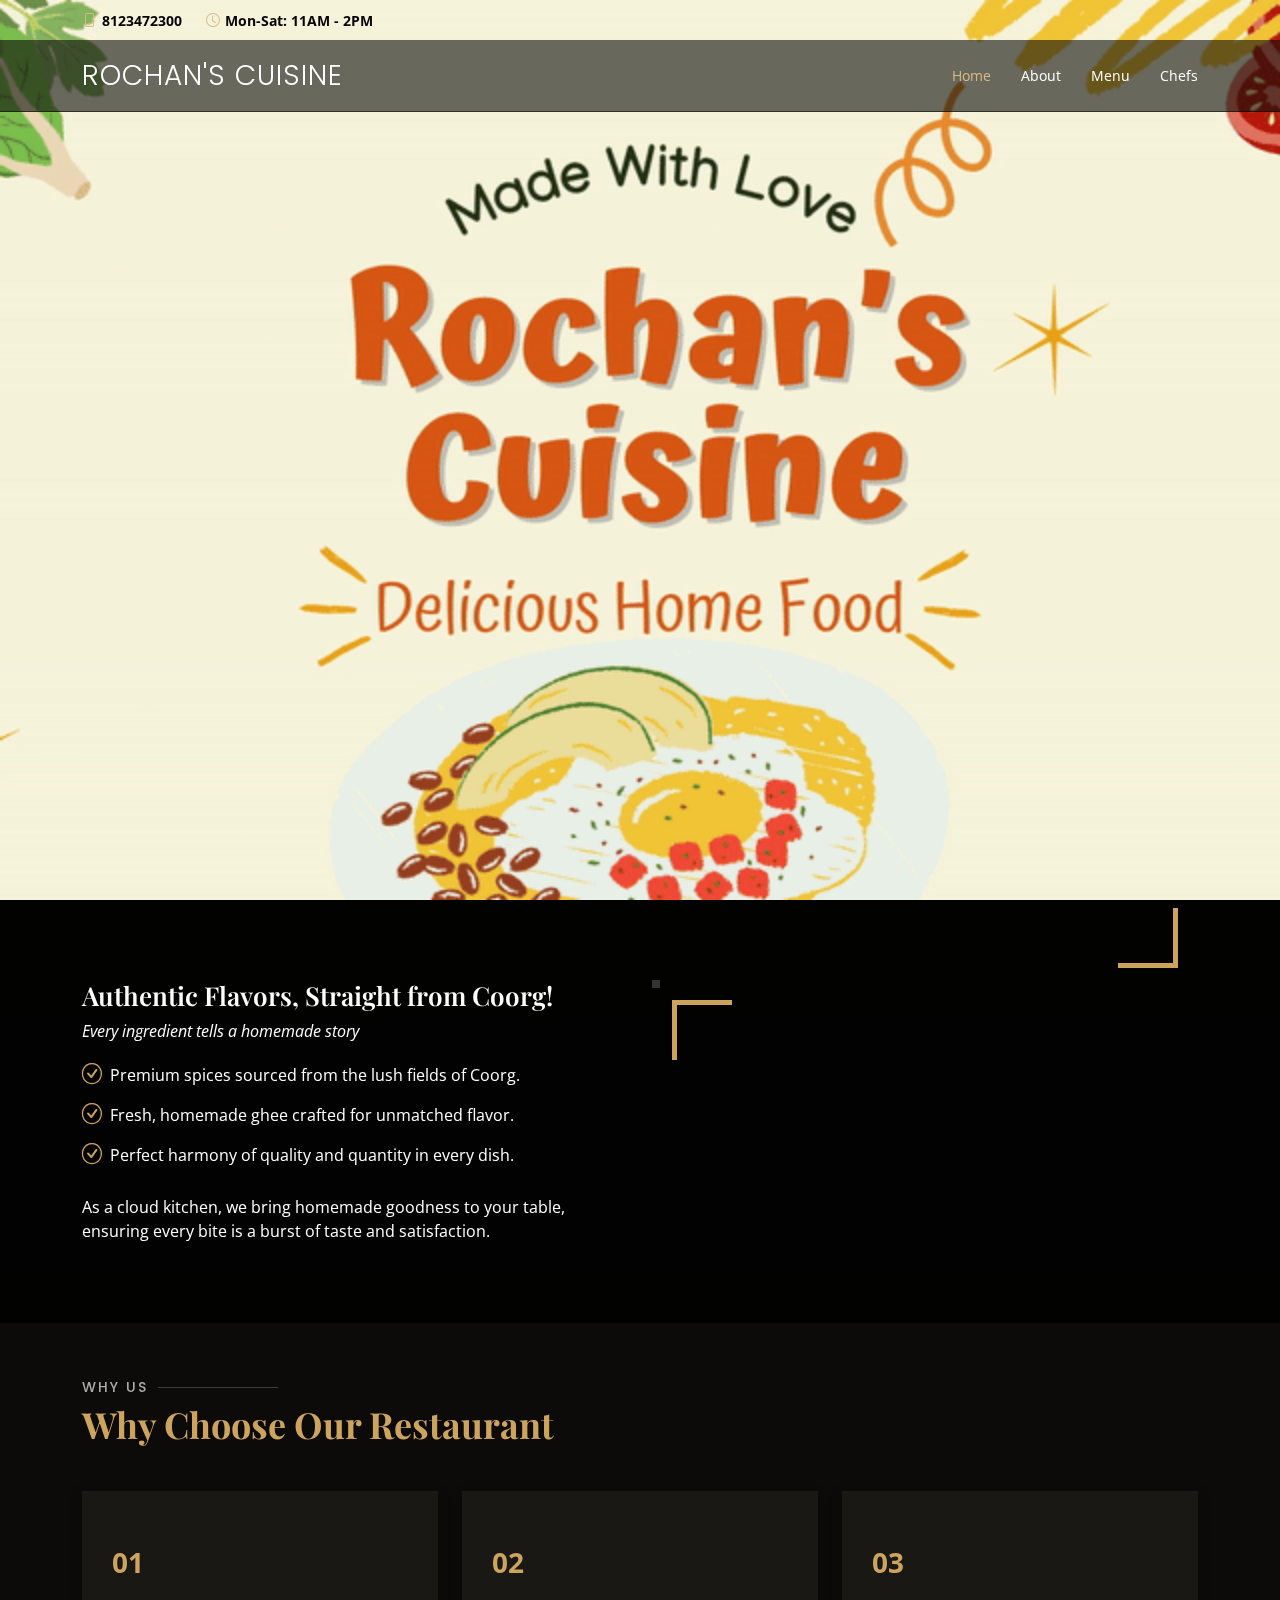
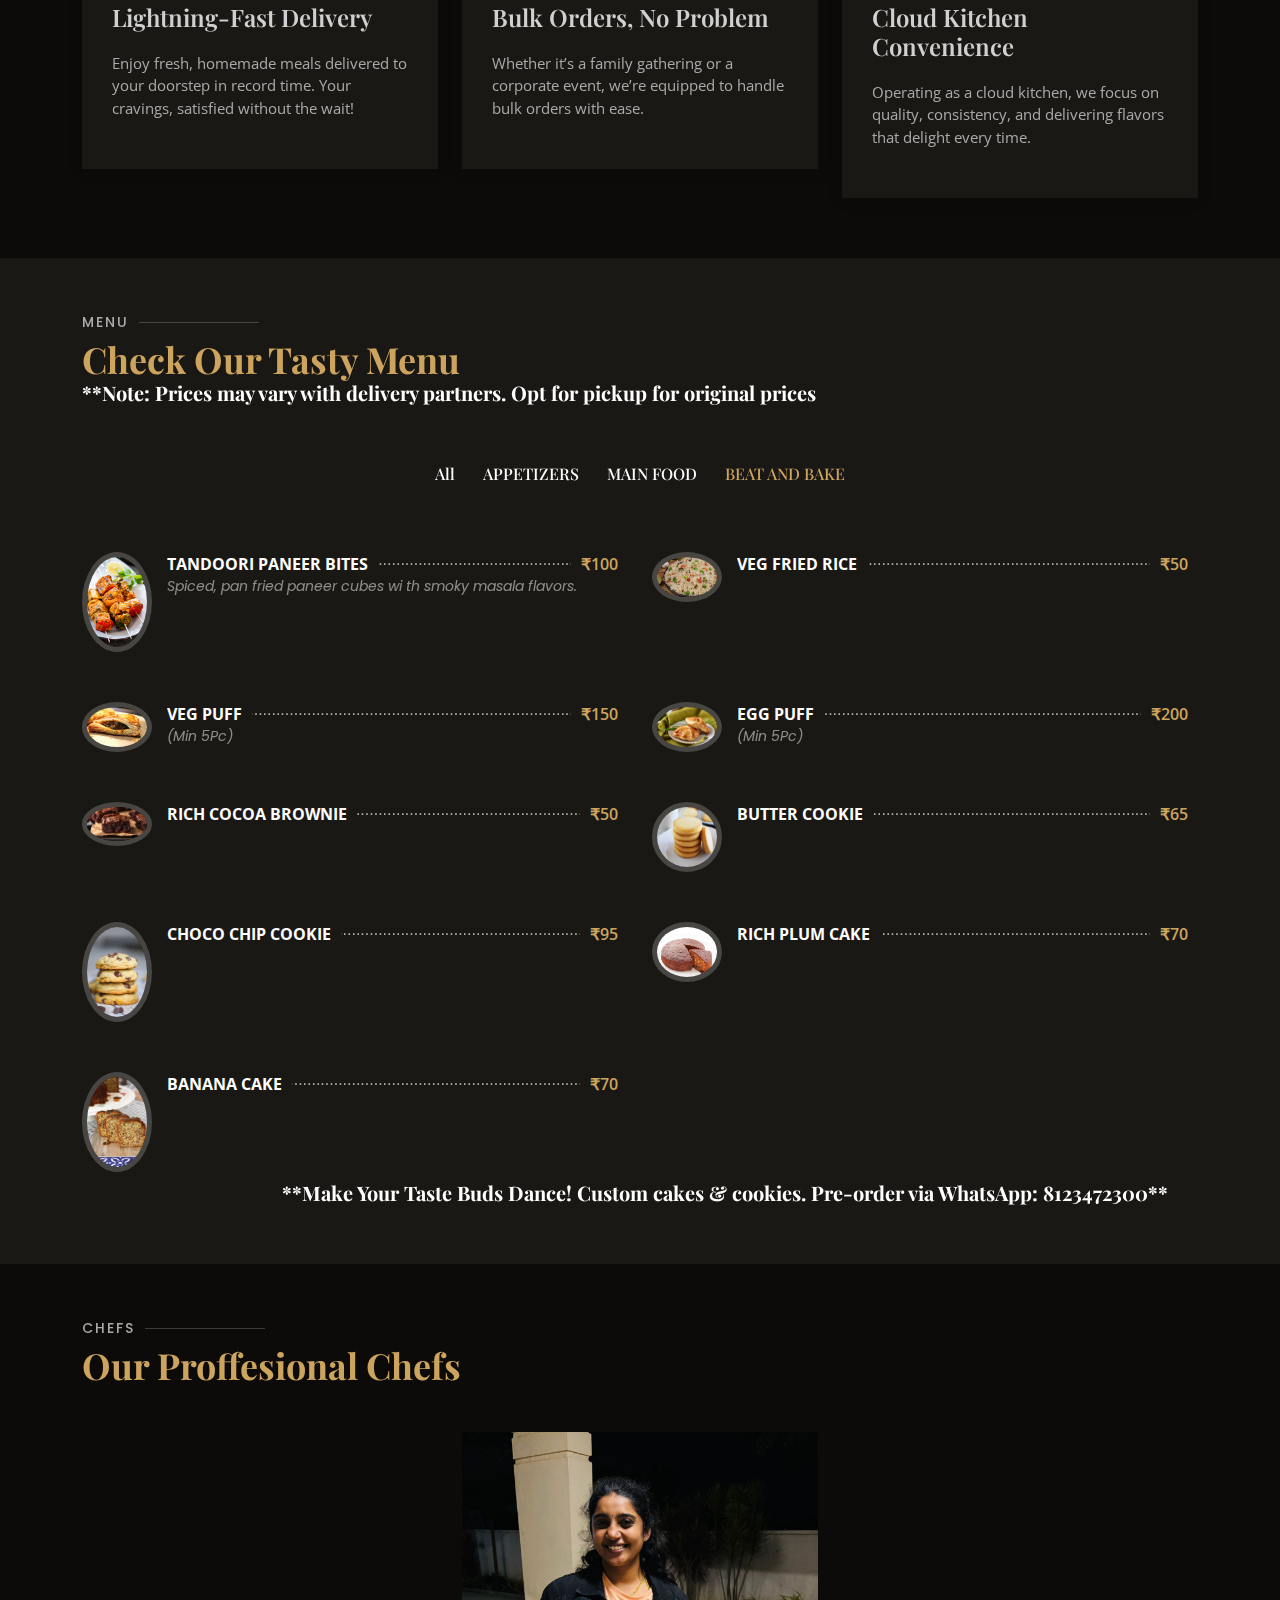
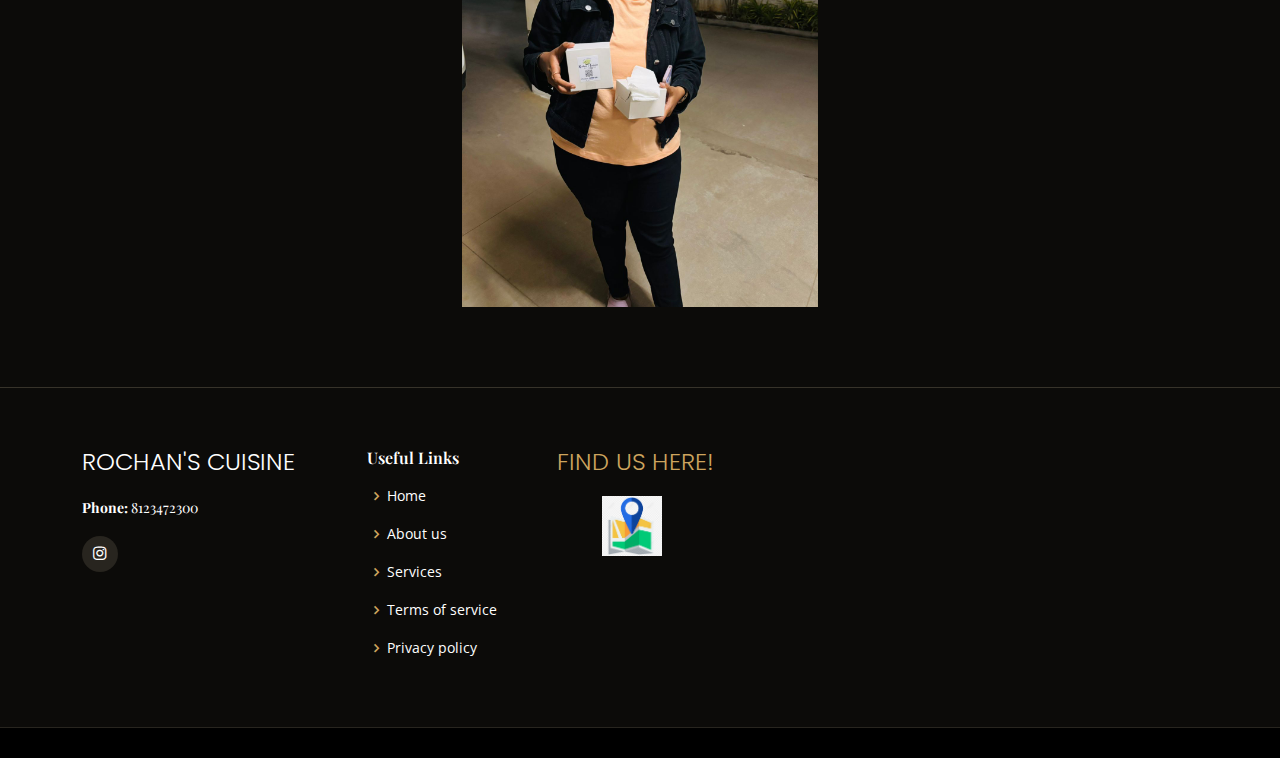
==== index.html @ d7273b2a "First Commit" ====
<html lang="en"><plasmo-csui></plasmo-csui>

<head></head>

<body data-new-gr-c-s-check-loaded="14.1215.0" data-gr-ext-installed="" data-aos-easing="ease-in-out"
  data-aos-duration="1000" data-aos-delay="0" cz-shortcut-listen="true"><plasmo-csui></plasmo-csui>



  <plasmo-csui></plasmo-csui>



  <plasmo-csui></plasmo-csui>



  <plasmo-csui></plasmo-csui>



  <plasmo-csui></plasmo-csui>


  <meta charset="utf-8">
  <meta content="width=device-width, initial-scale=1.0" name="viewport">

  <title>Rochan's Cuisine</title>
  <meta content="" name="description">
  <meta content="" name="keywords">

  <!-- Favicons -->
  <link href="assets/img/Kitchen Restaurant Logo.jpg" rel="icon">
  <link href="assets/img/Kitchen Restaurant Logo.jpg" rel="apple-touch-icon">

  <!-- Google Fonts -->
  <link
    href="https://fonts.googleapis.com/css?family=Open+Sans:300,300i,400,400i,600,600i,700,700i|Playfair+Display:ital,wght@0,400;0,500;0,600;0,700;1,400;1,500;1,600;1,700|Poppins:300,300i,400,400i,500,500i,600,600i,700,700i"
    rel="stylesheet">

  <!-- Vendor CSS Files -->
  <link href="assets/vendor/animate.css/animate.min.css" rel="stylesheet">
  <link href="assets/vendor/aos/aos.css" rel="stylesheet">
  <link href="assets/vendor/bootstrap/css/bootstrap.min.css" rel="stylesheet">
  <link href="assets/vendor/bootstrap-icons/bootstrap-icons.css" rel="stylesheet">
  <link href="assets/vendor/boxicons/css/boxicons.min.css" rel="stylesheet">
  <link href="assets/vendor/glightbox/css/glightbox.min.css" rel="stylesheet">
  <link href="assets/vendor/swiper/swiper-bundle.min.css" rel="stylesheet">

  <!-- Template Main CSS File -->
  <link href="assets/css/style.css" rel="stylesheet">

  <!-- =======================================================
          * Template Name: Restaurantly - v3.1.0
          * Template URL: https://bootstrapmade.com/restaurantly-restaurant-template/
          * Author: BootstrapMade.com
          * License: https://bootstrapmade.com/license/
          ======================================================== -->




  <!-- ======= Top Bar ======= -->
  <div id="topbar" class="d-flex align-items-center fixed-top topbar-scrolled">
    <div class="container d-flex justify-content-center justify-content-md-between">

      <div class="contact-info d-flex align-items-center">
        <i style="font-weight: bolder;" class="bi bi-phone d-flex align-items-center"><span>8123472300</span></i>
        <i style="font-weight: bolder;" class="bi bi-clock d-flex align-items-center ms-4"><span> Mon-Sat: 11AM -
            2PM</span></i>
      </div>


    </div>
  </div>

  <!-- ======= Header ======= -->
  <header id="header" class="fixed-top d-flex align-items-cente header-scrolled">
    <div class="container-fluid container-xl d-flex align-items-center justify-content-lg-between">

      <h1 class="logo me-auto me-lg-0"><a href="index.html">ROCHAN'S CUISINE</a></h1>
      <!-- Uncomment below if you prefer to use an image logo -->
      <!-- <a href="index.html" class="logo me-auto me-lg-0"><img src="assets/img/logo.png" alt="" class="img-fluid"></a>-->

      <nav id="navbar" class="navbar order-last order-lg-0">
        <ul>
          <li><a class="nav-link scrollto" href="#hero">Home</a></li>
          <li><a class="nav-link scrollto" href="#about">About</a></li>
          <li><a class="nav-link scrollto" href="#menu">Menu</a></li>


          <li><a class="nav-link scrollto active" href="#chefs">Chefs</a></li>


        </ul>
        <i class="bi bi-list mobile-nav-toggle"></i>
      </nav><!-- .navbar -->


    </div>
  </header><!-- End Header -->

  <!-- ======= Hero Section ======= -->
  <section id="hero" class="d-flex align-items-center">
    <div class="container position-relative text-center text-lg-start aos-init aos-animate" data-aos="zoom-in"
      data-aos-delay="100">
      <div class="row">
        <div class="col-lg-8">



        </div>


      </div>
    </div>
  </section><!-- End Hero -->

  <main id="main">

    <!-- ======= About Section ======= -->
    <section id="about" class="about">
      <div class="container aos-init aos-animate" data-aos="fade-up">

        <div class="row">
          <div class="col-lg-6 order-1 order-lg-2 aos-init aos-animate" data-aos="zoom-in" data-aos-delay="100">
            <div class="about-img">
              <img src="assets/img/ggg23-ezgif.com-video-to-gif-converter.gif" alt="">
            </div>
          </div>
          <div class="col-lg-6 pt-4 pt-lg-0 order-2 order-lg-1 content">
            <h3>Authentic Flavors, Straight from Coorg!</h3>
            <p class="fst-italic">
              Every ingredient tells a homemade story
            </p>
            <ul>
              <li><i class="bi bi-check-circle"></i> Premium spices sourced from the lush fields of Coorg.</li>
              <li><i class="bi bi-check-circle"></i> Fresh, homemade ghee crafted for unmatched flavor.</li>
              <li><i class="bi bi-check-circle"></i> Perfect harmony of quality and quantity in every dish.</li>
            </ul>
            <p>
              As a cloud kitchen, we bring homemade goodness to your table, ensuring every bite is a burst of taste and
              satisfaction.
            </p>
          </div>
        </div>

      </div>
    </section><!-- End About Section -->

    <!-- ======= Why Us Section ======= -->
    <section id="why-us" class="why-us">
      <div class="container aos-init aos-animate" data-aos="fade-up">

        <div class="section-title">
          <h2>Why Us</h2>
          <p>Why Choose Our Restaurant</p>
        </div>

        <div class="row">

          <div class="col-lg-4">
            <div class="box aos-init aos-animate" data-aos="zoom-in" data-aos-delay="100">
              <span>01</span>
              <h4>Lightning-Fast Delivery</h4>
              <p>Enjoy fresh, homemade meals delivered to your doorstep in record time. Your cravings, satisfied without
                the wait!</p>
            </div>
          </div>

          <div class="col-lg-4 mt-4 mt-lg-0">
            <div class="box aos-init aos-animate" data-aos="zoom-in" data-aos-delay="200">
              <span>02</span>
              <h4>Bulk Orders, No Problem</h4>
              <p>Whether it’s a family gathering or a corporate event, we’re equipped to handle bulk orders with ease.
              </p>
            </div>
          </div>

          <div class="col-lg-4 mt-4 mt-lg-0">
            <div class="box aos-init aos-animate" data-aos="zoom-in" data-aos-delay="300">
              <span>03</span>
              <h4> Cloud Kitchen Convenience</h4>
              <p>Operating as a cloud kitchen, we focus on quality, consistency, and delivering flavors that delight
                every time.</p>
            </div>
          </div>

        </div>

      </div>
    </section><!-- End Why Us Section -->

    <!-- ======= Menu Section ======= -->
    <section id="menu" class="menu section-bg">
      <div class="container aos-init aos-animate" data-aos="fade-up">

        <div class="section-title">
          <h2>Menu</h2>
          <p>Check Our Tasty Menu</p>

        </div>
        <h2 style="font-size: 20px; position: relative; bottom: 45px;font-weight: bolder;">**Note: Prices may vary with
          delivery partners.
          Opt for pickup for
          original prices
        </h2>

        <div class="row aos-init aos-animate" data-aos="fade-up" data-aos-delay="100">
          <div class="col-lg-12 d-flex justify-content-center">
            <ul id="menu-flters">
              <li data-filter="*" class="">All</li>
              <li data-filter=".filter-starters" class="">APPETIZERS</li>
              <li data-filter=".filter-salads" class="">MAIN FOOD</li>
              <li data-filter=".filter-specialty" class="filter-active">BEAT AND BAKE</li>
            </ul>
          </div>
        </div>

        <div class="row menu-container aos-init aos-animate" data-aos="fade-up" data-aos-delay="200"
          style="position: relative; height: 669.953px;">

          <div class="col-lg-6 menu-item filter-starters"
            style="position: absolute; left: 0px; top: 0px; display: none;">
            <img src="assets/img/kabab.jpg" class="menu-img" alt="">
            <div class="menu-content">
              <a href="#">MASALA CHICKEN KABAB</a><span>₹120</span>
            </div>
            <div class="menu-ingredients">
              Marinated Chicken wi th Masala Spices
              (6-7 pieces)

            </div>
          </div>

          <div class="col-lg-6 menu-item filter-specialty" style="position: absolute; left: 0px; top: 0px;">
            <img src="assets/img/panneertika.jpg" class="menu-img" alt="">
            <div class="menu-content">
              <a href="#">TANDOORI PANEER BITES
              </a><span>₹100</span>
            </div>
            <div class="menu-ingredients">
              Spiced, pan fried paneer cubes wi th smoky
              masala flavors.
            </div>
          </div>

          <div class="col-lg-6 menu-item filter-starters"
            style="position: absolute; left: 660px; top: 0px; display: none;">
            <img src="assets/img/biriyanichkn.jpg" class="menu-img" alt="">
            <div class="menu-content">
              <a href="#">CHICKEN BIRYANI</a><span>₹150</span>
            </div>
            <div class="menu-ingredients">
              Nati style

            </div>
          </div>

          <div class="col-lg-6 menu-item filter-salads"
            style="position: absolute; left: 660px; top: 0px; display: none;">
            <img src="assets/img/ghee-rice.jpg" class="menu-img" alt="">
            <div class="menu-content">
              <a href="#">GHEE RICE
              </a><span>₹70</span>
            </div>
            <div class="menu-ingredients">
              Made with homemade pure cow ghee

            </div>
          </div>

          <div class="col-lg-6 menu-item filter-specialty" style="position: absolute; left: 660px; top: 0px;">
            <img src="assets/img/veg-fried-rice-recipe.jpg" class="menu-img" alt="">
            <div class="menu-content">
              <a href="#">VEG FRIED RICE</a><span>₹50</span>
            </div>
            <div class="menu-ingredients">

            </div>
          </div>

          <div class="col-lg-6 menu-item filter-starters"
            style="position: absolute; left: 1320px; top: 0px; display: none;">
            <img src="assets/img/eggrice.jpg" class="menu-img" alt="">
            <div class="menu-content">
              <a href="#">EGG FRIED RICE
              </a><span>₹70</span>
            </div>
            <div class="menu-ingredients">

            </div>
          </div>

          <div class="col-lg-6 menu-item filter-salads"
            style="position: absolute; left: 1320px; top: 0px; display: none;">
            <img src="assets/img/pongal.jpg" class="menu-img" alt="">
            <div class="menu-content">
              <a href="#">PONGAL</a><span>₹70</span>
            </div>
            <div class="menu-ingredients">

            </div>
          </div>

          <div class="col-lg-6 menu-item filter-salads"
            style="position: absolute; left: 1320px; top: 0px; display: none;">
            <img src="assets/img/white-sauce-pasta-resize-10.jpg" class="menu-img" alt="">
            <div class="menu-content">
              <a href="#">CREAMY WHITE SAUCE PASTA </a><span>₹120</span>
            </div>
            <div class="menu-ingredients">
              Olive-based creamy, cheesy pasta
            </div>
          </div>

          <div class="col-lg-6 menu-item filter-specialty" style="position: absolute; left: 0px; top: 150px;">
            <img src="assets/img/Veg-Puff-Recipe.jpg" class="menu-img" alt="">
            <div class="menu-content">
              <a href="#">VEG PUFF</a><span>₹150</span>
            </div>
            <div class="menu-ingredients">
              (Min 5Pc)

            </div>
          </div>
          <div class="col-lg-6 menu-item filter-specialty" style="position: absolute; left: 660px; top: 150px;">
            <img src="assets/img/egg-puff3.jpg" class="menu-img" alt="">
            <div class="menu-content">
              <a href="#">EGG PUFF</a><span>₹200</span>
            </div>
            <div class="menu-ingredients">
              (Min 5Pc)

            </div>
          </div>
          <div class="col-lg-6 menu-item filter-specialty" style="position: absolute; left: 0px; top: 250px;">
            <img src="assets/img/brownie.jpg" class="menu-img" alt="">
            <div class="menu-content">
              <a href="#">RICH COCOA BROWNIE</a><span>₹50</span>
            </div>
            <div class="menu-ingredients">


            </div>
          </div>
          <div class="col-lg-6 menu-item filter-specialty" style="position: absolute; left: 660px; top: 250px;">
            <img src="assets/img/Butter-Cookies-1-600x600-1.jpg" class="menu-img" alt="">
            <div class="menu-content">
              <a href="#">BUTTER COOKIE</a><span>₹65
              </span>
            </div>
            <div class="menu-ingredients">


            </div>
          </div>
          <div class="col-lg-6 menu-item filter-specialty" style="position: absolute; left: 0px; top: 370px;">
            <img src="assets/img/chcocop.jpg" class="menu-img" alt="">
            <div class="menu-content">
              <a href="#">CHOCO CHIP COOKIE</a><span>₹95
              </span>
            </div>
            <div class="menu-ingredients">


            </div>
          </div>
          <div class="col-lg-6 menu-item filter-specialty" style="position: absolute; left: 660px; top: 370px;">
            <img src="assets/img/plum cake.jpg" class="menu-img" alt="">
            <div class="menu-content">
              <a href="#">RICH PLUM CAKE</a><span>₹70
              </span>
            </div>
            <div class="menu-ingredients">


            </div>
          </div>
          <div class="col-lg-6 menu-item filter-specialty" style="position: absolute; left: 0px; top: 520px;">
            <img src="assets/img/bananacake.jpg" class="menu-img" alt="">
            <div class="menu-content">
              <a href="#">BANANA CAKE</a><span>₹70
              </span>
            </div>
            <div class="menu-ingredients">


            </div>
          </div>

        </div>
        <h2 style="font-size: 20px; position: relative; top: 9px;font-weight: bolder;left: 200px;">**Make Your Taste
          Buds
          Dance!
          Custom cakes & cookies. Pre-order via WhatsApp: 8123472300**
        </h2>
      </div>
    </section><!-- End Menu Section -->

    <!-- ======= Specials Section ======= -->
    <!-- End Specials Section -->

    <!-- ======= Events Section ======= -->
    <!-- End Events Section -->

    <!-- ======= Book A Table Section ======= -->
    <!-- End Book A Table Section -->

    <!-- ======= Testimonials Section ======= -->
    <!-- End Testimonials Section -->

    <!-- ======= Gallery Section ======= -->
    <!-- End Gallery Section -->

    <!-- ======= Chefs Section ======= -->
    <section id="chefs" class="chefs">
      <div class="container aos-init aos-animate" data-aos="fade-up">

        <div class="section-title">
          <h2>Chefs</h2>
          <p>Our Proffesional Chefs</p>
        </div>

        <div class="row">

          <div class="col-lg-4 col-md-6">
            <div class="member aos-init aos-animate" data-aos="zoom-in" data-aos-delay="100">


            </div>
          </div>

          <div class="col-lg-4 col-md-6">
            <div class="member aos-init aos-animate" data-aos="zoom-in" data-aos-delay="200">
              <img src="assets/img/WhatsApp Image 2024-12-26 at 3.51.14 PM.jpeg" class="img-fluid" alt="">
              <div class="member-info">
                <div class="member-info-content">
                  <h4>Rochan Kaveri</h4>

                </div>
                <div class="social">


                  <a href="https://www.instagram.com/rochans_cuisine?igsh=ZnM2MHNlZm1jM3dk"><i
                      class="bi bi-instagram"></i></a>

                </div>
              </div>
            </div>
          </div>

          <div class="col-lg-4 col-md-6">
            <div class="member aos-init aos-animate" data-aos="zoom-in" data-aos-delay="300">


            </div>
          </div>

        </div>

      </div>
    </section><!-- End Chefs Section -->

    <!-- ======= Contact Section ======= -->
    <!-- End Contact Section -->

  </main><!-- End #main -->

  <!-- ======= Footer ======= -->
  <footer id="footer">
    <div class="footer-top">
      <div class="container">
        <div class="row">

          <div class="col-lg-3 col-md-6">
            <div class="footer-info">
              <h3>Rochan's Cuisine</h3>
              <p>

                <strong>Phone:</strong> 8123472300<br>

              </p>
              <div class="social-links mt-3">


                <a href="https://www.instagram.com/rochans_cuisine?igsh=ZnM2MHNlZm1jM3dk" class="instagram"><i
                    class="bx bxl-instagram"></i></a>


              </div>
            </div>
          </div>

          <div class="col-lg-2 col-md-6 footer-links">
            <h4>Useful Links</h4>
            <ul>
              <li><i class="bx bx-chevron-right"></i> <a href="#">Home</a></li>
              <li><i class="bx bx-chevron-right"></i> <a href="#">About us</a></li>
              <li><i class="bx bx-chevron-right"></i> <a href="#">Services</a></li>
              <li><i class="bx bx-chevron-right"></i> <a href="#">Terms of service</a></li>
              <li><i class="bx bx-chevron-right"></i> <a href="#">Privacy policy</a></li>
            </ul>
          </div>
          <div class="col-lg-3 col-md-6">
            <div class="footer-info">
              <h3><a href="">Find Us Here!</a></h3>
              <a href="https://maps.app.goo.gl/XAqY3ipnEvHBUGch6"><img
                  style="height: 60px;width: 60px;position: relative;left:45px;" src="assets/img/location.png"
                  alt=""></a>
              <div class="social-links mt-3">





              </div>
            </div>
          </div>





        </div>
      </div>
    </div>

    <div class="container">


    </div>
  </footer><!-- End Footer -->


  <a href="#" class="back-to-top d-flex align-items-center justify-content-center active"><i
      class="bi bi-arrow-up-short"></i></a>

  <!-- Vendor JS Files -->
  <script src="assets/vendor/aos/aos.js"></script>
  <script src="assets/vendor/bootstrap/js/bootstrap.bundle.min.js"></script>
  <script src="assets/vendor/glightbox/js/glightbox.min.js"></script>
  <script src="assets/vendor/isotope-layout/isotope.pkgd.min.js"></script>
  <script src="assets/vendor/php-email-form/validate.js"></script>
  <script src="assets/vendor/swiper/swiper-bundle.min.js"></script>

  <!-- Template Main JS File -->
  <script src="assets/js/main.js"></script>

  <!-- Code injected by live-server -->
  <script>
    // <![CDATA[  <-- For SVG support
    if ('WebSocket' in window) {
      (function () {
        function refreshCSS() {
          var sheets = [].slice.call(document.getElementsByTagName("link"));
          var head = document.getElementsByTagName("head")[0];
          for (var i = 0; i < sheets.length; ++i) {
            var elem = sheets[i];
            var parent = elem.parentElement || head;
            parent.removeChild(elem);
            var rel = elem.rel;
            if (elem.href && typeof rel != "string" || rel.length == 0 || rel.toLowerCase() == "stylesheet") {
              var url = elem.href.replace(/(&|\?)_cacheOverride=\d+/, '');
              elem.href = url + (url.indexOf('?') >= 0 ? '&' : '?') + '_cacheOverride=' + (new Date().valueOf());
            }
            parent.appendChild(elem);
          }
        }
        var protocol = window.location.protocol === 'http:' ? 'ws://' : 'wss://';
        var address = protocol + window.location.host + window.location.pathname + '/ws';
        var socket = new WebSocket(address);
        socket.onmessage = function (msg) {
          if (msg.data == 'reload') window.location.reload();
          else if (msg.data == 'refreshcss') refreshCSS();
        };
        if (sessionStorage && !sessionStorage.getItem('IsThisFirstTime_Log_From_LiveServer')) {
          console.log('Live reload enabled.');
          sessionStorage.setItem('IsThisFirstTime_Log_From_LiveServer', true);
        }
      })();
    }
    else {
      console.error('Upgrade your browser. This Browser is NOT supported WebSocket for Live-Reloading.');
    }
    // ]]>
  </script>


  <div id="veepn-breach-alert"></div>
  <style>
    @font-face {
      font-family: FigtreeVF;
      src: url(chrome-extension://majdfhpaihoncoakbjgbdhglocklcgno/fonts/FigtreeVF.woff2) format("woff2 supports variations"), url(chrome-extension://majdfhpaihoncoakbjgbdhglocklcgno/fonts/FigtreeVF.woff2) format("woff2-variations");
      font-weight: 100 1000;
      font-display: swap
    }
  </style>
  <!-- Code injected by live-server -->
  <script>
    // <![CDATA[  <-- For SVG support
    if ('WebSocket' in window) {
      (function () {
        function refreshCSS() {
          var sheets = [].slice.call(document.getElementsByTagName("link"));
          var head = document.getElementsByTagName("head")[0];
          for (var i = 0; i < sheets.length; ++i) {
            var elem = sheets[i];
            var parent = elem.parentElement || head;
            parent.removeChild(elem);
            var rel = elem.rel;
            if (elem.href && typeof rel != "string" || rel.length == 0 || rel.toLowerCase() == "stylesheet") {
              var url = elem.href.replace(/(&|\?)_cacheOverride=\d+/, '');
              elem.href = url + (url.indexOf('?') >= 0 ? '&' : '?') + '_cacheOverride=' + (new Date().valueOf());
            }
            parent.appendChild(elem);
          }
        }
        var protocol = window.location.protocol === 'http:' ? 'ws://' : 'wss://';
        var address = protocol + window.location.host + window.location.pathname + '/ws';
        var socket = new WebSocket(address);
        socket.onmessage = function (msg) {
          if (msg.data == 'reload') window.location.reload();
          else if (msg.data == 'refreshcss') refreshCSS();
        };
        if (sessionStorage && !sessionStorage.getItem('IsThisFirstTime_Log_From_LiveServer')) {
          console.log('Live reload enabled.');
          sessionStorage.setItem('IsThisFirstTime_Log_From_LiveServer', true);
        }
      })();
    }
    else {
      console.error('Upgrade your browser. This Browser is NOT supported WebSocket for Live-Reloading.');
    }
    // ]]>
  </script>
  <grammarly-desktop-integration data-grammarly-shadow-root="true"></grammarly-desktop-integration>

  <div id="veepn-breach-alert"></div>
  <style>
    @font-face {
      font-family: FigtreeVF;
      src: url(chrome-extension://majdfhpaihoncoakbjgbdhglocklcgno/fonts/FigtreeVF.woff2) format("woff2 supports variations"), url(chrome-extension://majdfhpaihoncoakbjgbdhglocklcgno/fonts/FigtreeVF.woff2) format("woff2-variations");
      font-weight: 100 1000;
      font-display: swap
    }
  </style>
  <!-- Code injected by live-server -->
  <script>
    // <![CDATA[  <-- For SVG support
    if ('WebSocket' in window) {
      (function () {
        function refreshCSS() {
          var sheets = [].slice.call(document.getElementsByTagName("link"));
          var head = document.getElementsByTagName("head")[0];
          for (var i = 0; i < sheets.length; ++i) {
            var elem = sheets[i];
            var parent = elem.parentElement || head;
            parent.removeChild(elem);
            var rel = elem.rel;
            if (elem.href && typeof rel != "string" || rel.length == 0 || rel.toLowerCase() == "stylesheet") {
              var url = elem.href.replace(/(&|\?)_cacheOverride=\d+/, '');
              elem.href = url + (url.indexOf('?') >= 0 ? '&' : '?') + '_cacheOverride=' + (new Date().valueOf());
            }
            parent.appendChild(elem);
          }
        }
        var protocol = window.location.protocol === 'http:' ? 'ws://' : 'wss://';
        var address = protocol + window.location.host + window.location.pathname + '/ws';
        var socket = new WebSocket(address);
        socket.onmessage = function (msg) {
          if (msg.data == 'reload') window.location.reload();
          else if (msg.data == 'refreshcss') refreshCSS();
        };
        if (sessionStorage && !sessionStorage.getItem('IsThisFirstTime_Log_From_LiveServer')) {
          console.log('Live reload enabled.');
          sessionStorage.setItem('IsThisFirstTime_Log_From_LiveServer', true);
        }
      })();
    }
    else {
      console.error('Upgrade your browser. This Browser is NOT supported WebSocket for Live-Reloading.');
    }
    // ]]>
  </script>


  <div id="veepn-breach-alert"></div>
  <style>
    @font-face {
      font-family: FigtreeVF;
      src: url(chrome-extension://majdfhpaihoncoakbjgbdhglocklcgno/fonts/FigtreeVF.woff2) format("woff2 supports variations"), url(chrome-extension://majdfhpaihoncoakbjgbdhglocklcgno/fonts/FigtreeVF.woff2) format("woff2-variations");
      font-weight: 100 1000;
      font-display: swap
    }
  </style>
  <!-- Code injected by live-server -->
  <script>
    // <![CDATA[  <-- For SVG support
    if ('WebSocket' in window) {
      (function () {
        function refreshCSS() {
          var sheets = [].slice.call(document.getElementsByTagName("link"));
          var head = document.getElementsByTagName("head")[0];
          for (var i = 0; i < sheets.length; ++i) {
            var elem = sheets[i];
            var parent = elem.parentElement || head;
            parent.removeChild(elem);
            var rel = elem.rel;
            if (elem.href && typeof rel != "string" || rel.length == 0 || rel.toLowerCase() == "stylesheet") {
              var url = elem.href.replace(/(&|\?)_cacheOverride=\d+/, '');
              elem.href = url + (url.indexOf('?') >= 0 ? '&' : '?') + '_cacheOverride=' + (new Date().valueOf());
            }
            parent.appendChild(elem);
          }
        }
        var protocol = window.location.protocol === 'http:' ? 'ws://' : 'wss://';
        var address = protocol + window.location.host + window.location.pathname + '/ws';
        var socket = new WebSocket(address);
        socket.onmessage = function (msg) {
          if (msg.data == 'reload') window.location.reload();
          else if (msg.data == 'refreshcss') refreshCSS();
        };
        if (sessionStorage && !sessionStorage.getItem('IsThisFirstTime_Log_From_LiveServer')) {
          console.log('Live reload enabled.');
          sessionStorage.setItem('IsThisFirstTime_Log_From_LiveServer', true);
        }
      })();
    }
    else {
      console.error('Upgrade your browser. This Browser is NOT supported WebSocket for Live-Reloading.');
    }
    // ]]>
  </script>


  <div id="veepn-breach-alert"></div>
  <style>
    @font-face {
      font-family: FigtreeVF;
      src: url(chrome-extension://majdfhpaihoncoakbjgbdhglocklcgno/fonts/FigtreeVF.woff2) format("woff2 supports variations"), url(chrome-extension://majdfhpaihoncoakbjgbdhglocklcgno/fonts/FigtreeVF.woff2) format("woff2-variations");
      font-weight: 100 1000;
      font-display: swap
    }
  </style>
  <!-- Code injected by live-server -->
  <script>
    // <![CDATA[  <-- For SVG support
    if ('WebSocket' in window) {
      (function () {
        function refreshCSS() {
          var sheets = [].slice.call(document.getElementsByTagName("link"));
          var head = document.getElementsByTagName("head")[0];
          for (var i = 0; i < sheets.length; ++i) {
            var elem = sheets[i];
            var parent = elem.parentElement || head;
            parent.removeChild(elem);
            var rel = elem.rel;
            if (elem.href && typeof rel != "string" || rel.length == 0 || rel.toLowerCase() == "stylesheet") {
              var url = elem.href.replace(/(&|\?)_cacheOverride=\d+/, '');
              elem.href = url + (url.indexOf('?') >= 0 ? '&' : '?') + '_cacheOverride=' + (new Date().valueOf());
            }
            parent.appendChild(elem);
          }
        }
        var protocol = window.location.protocol === 'http:' ? 'ws://' : 'wss://';
        var address = protocol + window.location.host + window.location.pathname + '/ws';
        var socket = new WebSocket(address);
        socket.onmessage = function (msg) {
          if (msg.data == 'reload') window.location.reload();
          else if (msg.data == 'refreshcss') refreshCSS();
        };
        if (sessionStorage && !sessionStorage.getItem('IsThisFirstTime_Log_From_LiveServer')) {
          console.log('Live reload enabled.');
          sessionStorage.setItem('IsThisFirstTime_Log_From_LiveServer', true);
        }
      })();
    }
    else {
      console.error('Upgrade your browser. This Browser is NOT supported WebSocket for Live-Reloading.');
    }
    // ]]>
  </script>


  <div id="veepn-breach-alert"></div>
  <style>
    @font-face {
      font-family: FigtreeVF;
      src: url(chrome-extension://majdfhpaihoncoakbjgbdhglocklcgno/fonts/FigtreeVF.woff2) format("woff2 supports variations"), url(chrome-extension://majdfhpaihoncoakbjgbdhglocklcgno/fonts/FigtreeVF.woff2) format("woff2-variations");
      font-weight: 100 1000;
      font-display: swap
    }
  </style>
  <!-- Code injected by live-server -->
  <script>
    // <![CDATA[  <-- For SVG support
    if ('WebSocket' in window) {
      (function () {
        function refreshCSS() {
          var sheets = [].slice.call(document.getElementsByTagName("link"));
          var head = document.getElementsByTagName("head")[0];
          for (var i = 0; i < sheets.length; ++i) {
            var elem = sheets[i];
            var parent = elem.parentElement || head;
            parent.removeChild(elem);
            var rel = elem.rel;
            if (elem.href && typeof rel != "string" || rel.length == 0 || rel.toLowerCase() == "stylesheet") {
              var url = elem.href.replace(/(&|\?)_cacheOverride=\d+/, '');
              elem.href = url + (url.indexOf('?') >= 0 ? '&' : '?') + '_cacheOverride=' + (new Date().valueOf());
            }
            parent.appendChild(elem);
          }
        }
        var protocol = window.location.protocol === 'http:' ? 'ws://' : 'wss://';
        var address = protocol + window.location.host + window.location.pathname + '/ws';
        var socket = new WebSocket(address);
        socket.onmessage = function (msg) {
          if (msg.data == 'reload') window.location.reload();
          else if (msg.data == 'refreshcss') refreshCSS();
        };
        if (sessionStorage && !sessionStorage.getItem('IsThisFirstTime_Log_From_LiveServer')) {
          console.log('Live reload enabled.');
          sessionStorage.setItem('IsThisFirstTime_Log_From_LiveServer', true);
        }
      })();
    }
    else {
      console.error('Upgrade your browser. This Browser is NOT supported WebSocket for Live-Reloading.');
    }
    // ]]>
  </script>


  <div id="veepn-breach-alert"></div>
  <style>
    @font-face {
      font-family: FigtreeVF;
      src: url(chrome-extension://majdfhpaihoncoakbjgbdhglocklcgno/fonts/FigtreeVF.woff2) format("woff2 supports variations"), url(chrome-extension://majdfhpaihoncoakbjgbdhglocklcgno/fonts/FigtreeVF.woff2) format("woff2-variations");
      font-weight: 100 1000;
      font-display: swap
    }
  </style>
</body>

</html>
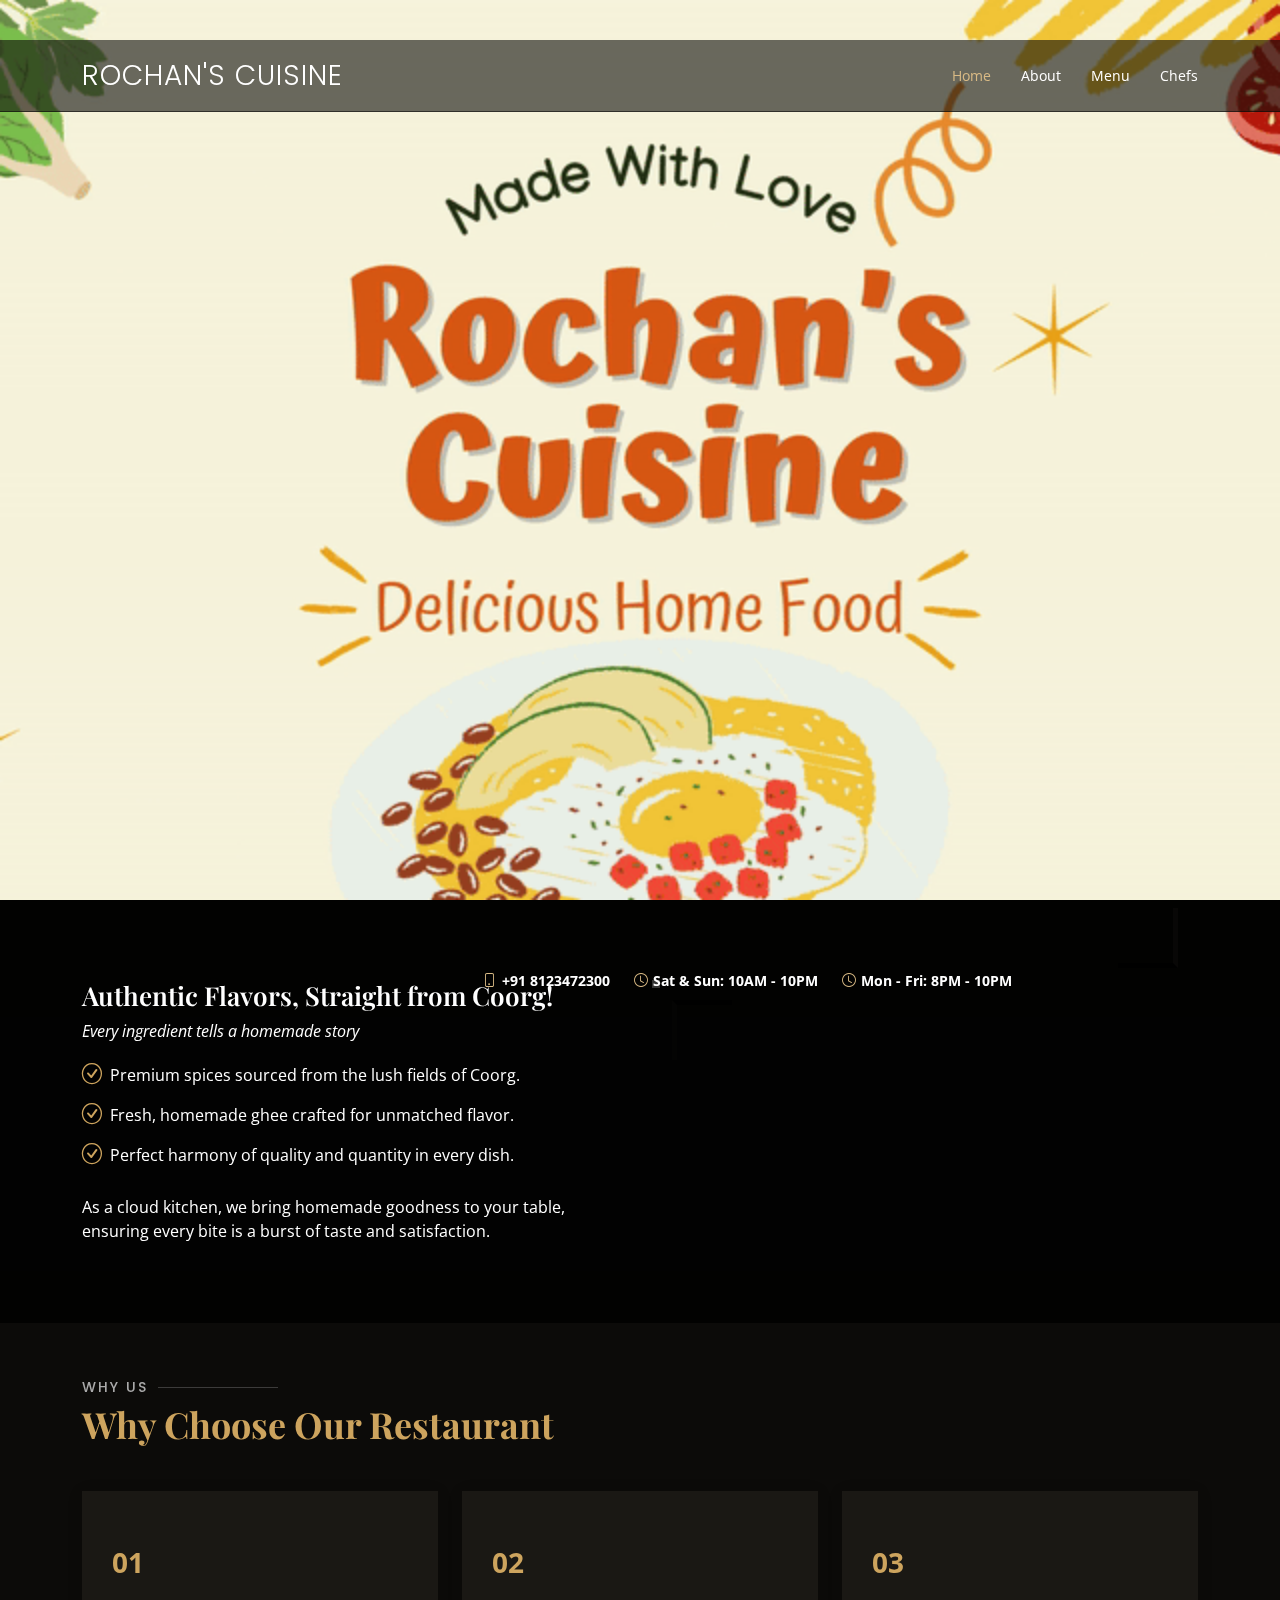
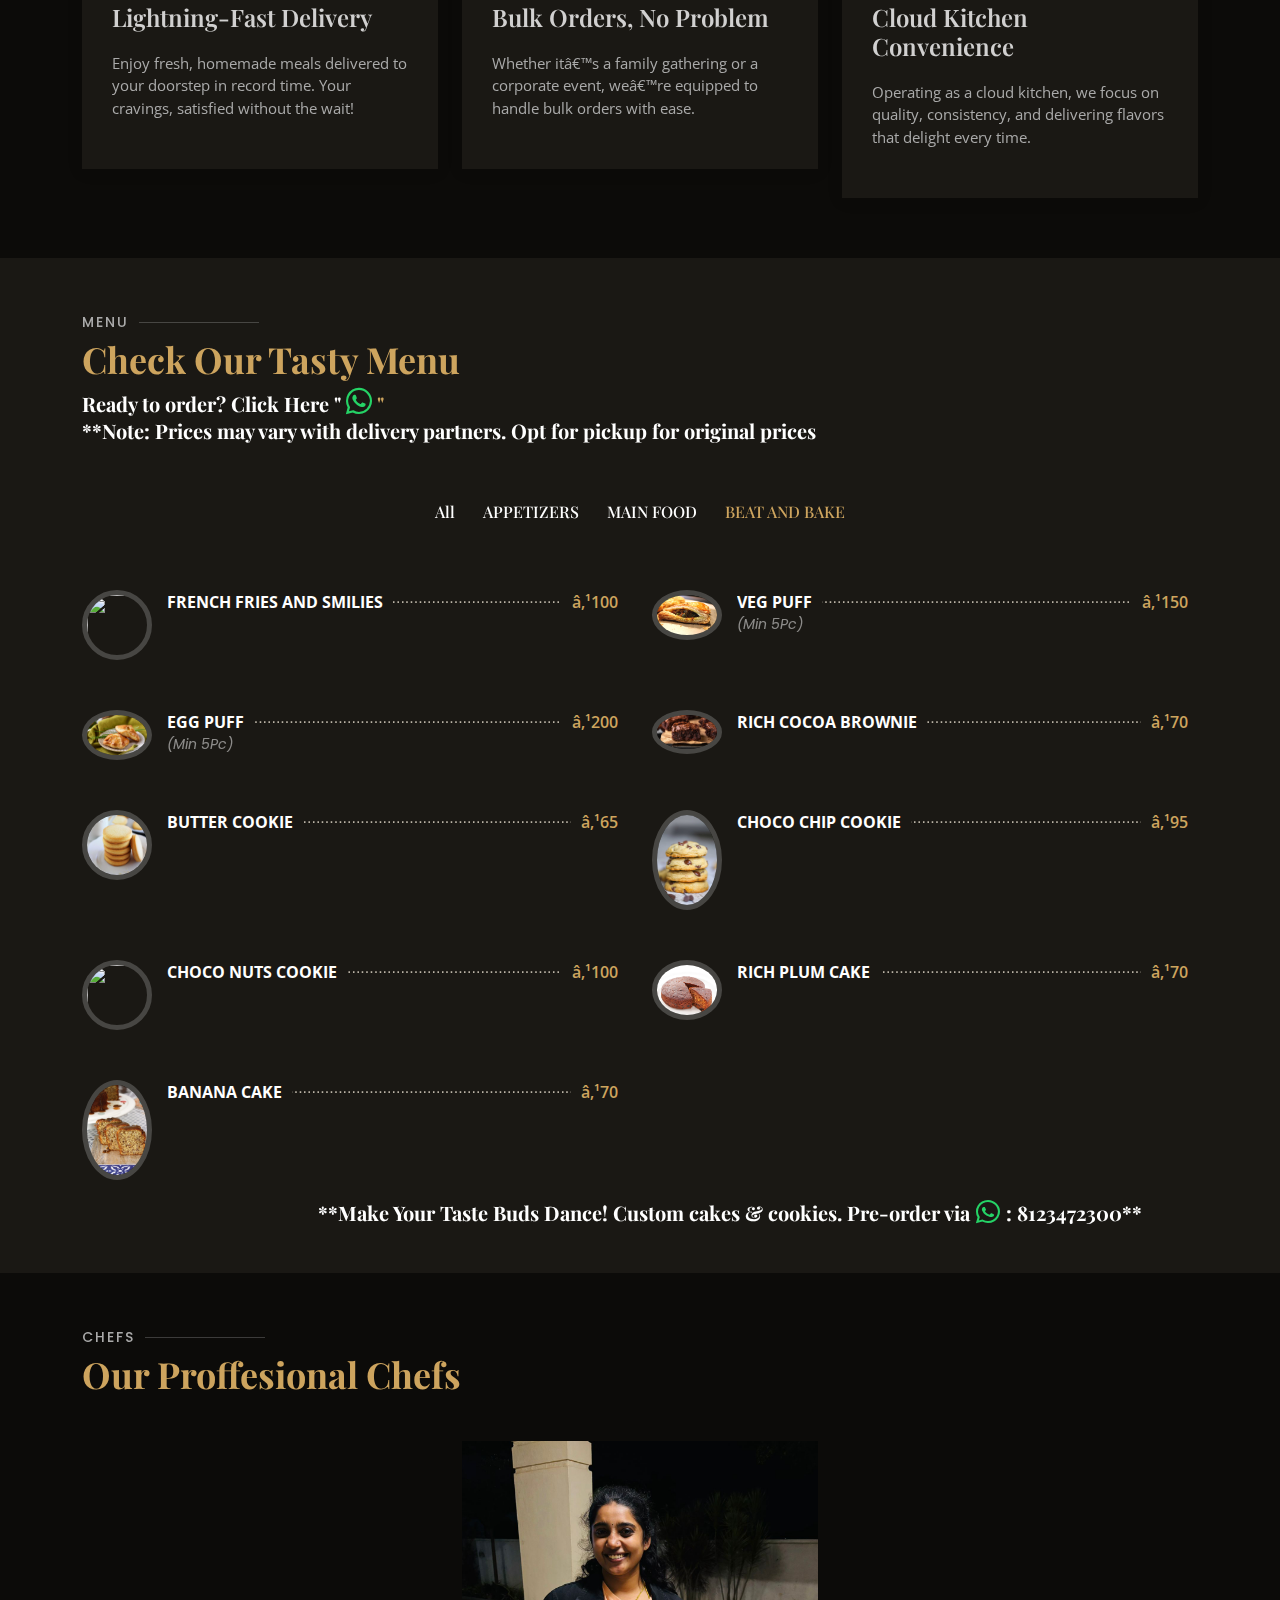
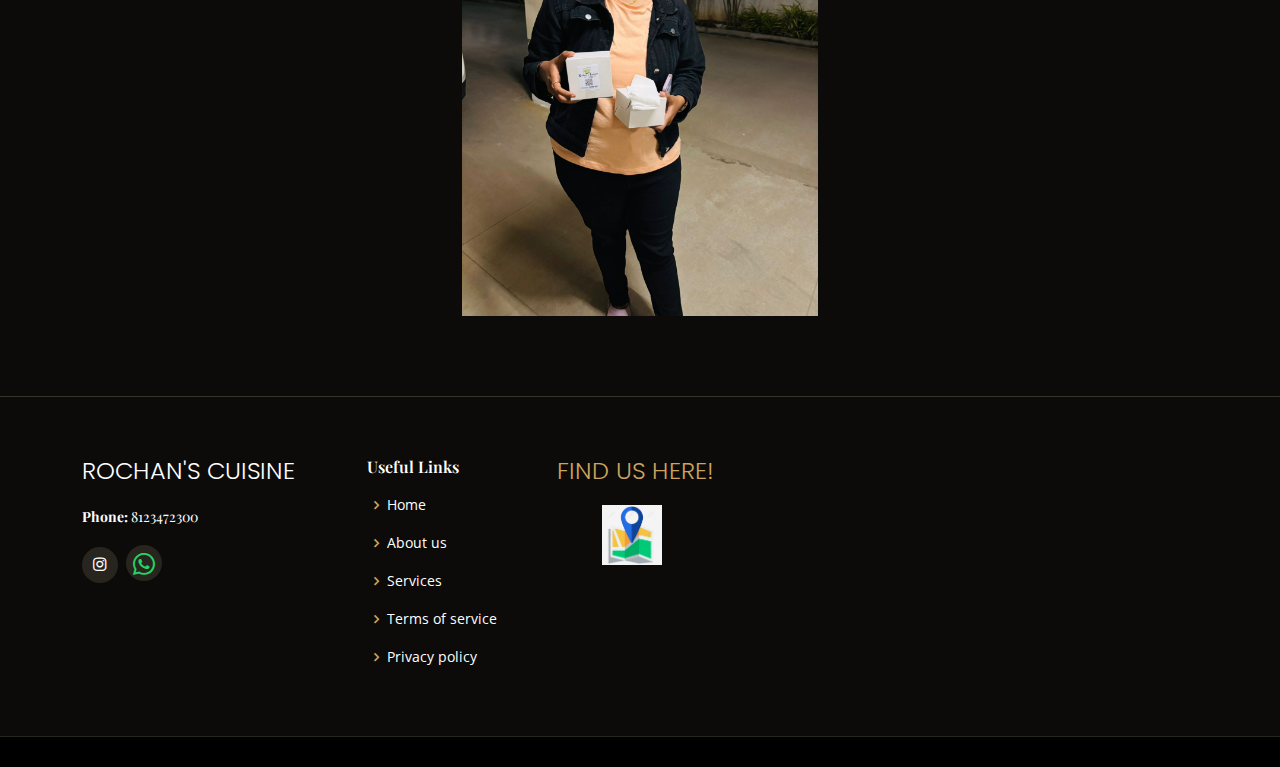
==== commit 957d3dcc: "latest banner update, menu change with price changes 2/1/25" ====
--- a/index.html
+++ b/index.html
@@ -1,6 +1,56 @@
 <html lang="en"><plasmo-csui></plasmo-csui>
 
-<head></head>
+<head>
+  <style>
+     .responsive-text {
+    font-size: 20px;
+    font-weight: bolder;
+    position: relative;
+    top: 20px;
+    left: 90px;
+    text-align: center;
+  }
+
+  /* Media query for mobile devices */
+  @media only screen and (max-width: 768px) {
+    .responsive-text {
+      font-size: 16px; /* Reduce font size for smaller screens */
+      left: 0; /* Remove left positioning */
+      top: 0;  /* Reset the vertical position */
+      padding: 0 10px; /* Add some padding for better readability */
+      text-align: center; /* Center-align the text */
+    }
+  }
+
+  /* Media query for extra small screens (like very small mobile screens) */
+  @media only screen and (max-width: 480px) {
+    .responsive-text {
+      font-size: 14px;
+      top: 35px; /* Further reduce font size */
+    }
+  }
+  .tpbr{
+    position: relative;
+    left: 400px;
+    bottom: 20px;
+
+  }
+  @media (max-width: 768px) {
+  .tpbr {
+    left: 20px;  /* Adjust left position for mobile */
+    bottom: 10px;  /* Adjust bottom position for mobile */
+  }
+}
+
+/* Optional: Additional styling for very small devices (like phones in portrait mode) */
+@media (max-width: 480px) {
+  .tpbr {
+    left: 10px;  /* Further adjustment if necessary */
+    bottom: 5px;  /* Further adjustment if necessary */
+  }
+}
+  </style>
+</head>
 
 <body data-new-gr-c-s-check-loaded="14.1215.0" data-gr-ext-installed="" data-aos-easing="ease-in-out"
   data-aos-duration="1000" data-aos-delay="0" cz-shortcut-listen="true"><plasmo-csui></plasmo-csui>
@@ -46,6 +96,9 @@
   <link href="assets/vendor/boxicons/css/boxicons.min.css" rel="stylesheet">
   <link href="assets/vendor/glightbox/css/glightbox.min.css" rel="stylesheet">
   <link href="assets/vendor/swiper/swiper-bundle.min.css" rel="stylesheet">
+  <!-- Font Awesome CDN -->
+<link rel="stylesheet" href="https://cdnjs.cloudflare.com/ajax/libs/font-awesome/6.0.0-beta3/css/all.min.css">
+
 
   <!-- Template Main CSS File -->
   <link href="assets/css/style.css" rel="stylesheet">
@@ -61,18 +114,7 @@
 
 
   <!-- ======= Top Bar ======= -->
-  <div id="topbar" class="d-flex align-items-center fixed-top topbar-scrolled">
-    <div class="container d-flex justify-content-center justify-content-md-between">
-
-      <div class="contact-info d-flex align-items-center">
-        <i style="font-weight: bolder;" class="bi bi-phone d-flex align-items-center"><span>8123472300</span></i>
-        <i style="font-weight: bolder;" class="bi bi-clock d-flex align-items-center ms-4"><span> Mon-Sat: 11AM -
-            2PM</span></i>
-      </div>
-
-
-    </div>
-  </div>
+  
 
   <!-- ======= Header ======= -->
   <header id="header" class="fixed-top d-flex align-items-cente header-scrolled">
@@ -125,7 +167,21 @@
         <div class="row">
           <div class="col-lg-6 order-1 order-lg-2 aos-init aos-animate" data-aos="zoom-in" data-aos-delay="100">
             <div class="about-img">
-              <img src="assets/img/ggg23-ezgif.com-video-to-gif-converter.gif" alt="">
+              <img src="assets/img/Brown And Beige Modern Indian Food Chicken Biryani Recipe YouTube Thumbnail.png" alt="">
+            </div>
+          </div>
+          <div  id="topbar" class="d-flex align-items-center fixed-top topbar-scrolled">
+            <div class="tpbr" class="container d-flex justify-content-center justify-content-md-between">
+        
+              <div  class="contact-info d-flex align-items-center">
+                <i style="font-weight: bolder;" class="bi bi-phone d-flex align-items-center"><span>+91 8123472300</span></i>
+                <i style="font-weight: bolder;" class="bi bi-clock d-flex align-items-center ms-4"><span> Sat & Sun: 10AM -
+                    10PM</span></i>
+                <i style="font-weight: bolder;" class="bi bi-clock d-flex align-items-center ms-4"><span> Mon - Fri: 8PM -
+                    10PM</span></i>
+              </div>
+        
+        
             </div>
           </div>
           <div class="col-lg-6 pt-4 pt-lg-0 order-2 order-lg-1 content">
@@ -200,6 +256,10 @@
           <p>Check Our Tasty Menu</p>
 
         </div>
+        <h2 style="font-size: 20px; position: relative; bottom: 40px;font-weight: bolder;">Ready to order? Click Here " <a href="https://wa.me/918123472300" target="_blank">
+          <i class="fab fa-whatsapp" style="font-size: 30px; color: #25D366;"></i> "
+        </a> 
+        </h2>
         <h2 style="font-size: 20px; position: relative; bottom: 45px;font-weight: bolder;">**Note: Prices may vary with
           delivery partners.
           Opt for pickup for
@@ -227,25 +287,24 @@
               <a href="#">MASALA CHICKEN KABAB</a><span>₹120</span>
             </div>
             <div class="menu-ingredients">
-              Marinated Chicken wi th Masala Spices
+              Marinated Chicken with Masala Spices
               (6-7 pieces)
 
             </div>
           </div>
 
-          <div class="col-lg-6 menu-item filter-specialty" style="position: absolute; left: 0px; top: 0px;">
-            <img src="assets/img/panneertika.jpg" class="menu-img" alt="">
-            <div class="menu-content">
-              <a href="#">TANDOORI PANEER BITES
+          <div class="col-lg-6 menu-item filter-starters" style="position: absolute; left: 0px; top: 0px;">
+            <img src="assets/img/frenchfries.jpg" class="menu-img" alt="">
+            <div class="menu-content">
+              <a href="#">FRENCH FRIES AND SMILIES
               </a><span>₹100</span>
             </div>
             <div class="menu-ingredients">
-              Spiced, pan fried paneer cubes wi th smoky
-              masala flavors.
-            </div>
-          </div>
-
-          <div class="col-lg-6 menu-item filter-starters"
+              
+            </div>
+          </div>
+
+          <div class="col-lg-6 menu-item filter-salads"
             style="position: absolute; left: 660px; top: 0px; display: none;">
             <img src="assets/img/biriyanichkn.jpg" class="menu-img" alt="">
             <div class="menu-content">
@@ -257,49 +316,16 @@
             </div>
           </div>
 
-          <div class="col-lg-6 menu-item filter-salads"
-            style="position: absolute; left: 660px; top: 0px; display: none;">
-            <img src="assets/img/ghee-rice.jpg" class="menu-img" alt="">
-            <div class="menu-content">
-              <a href="#">GHEE RICE
-              </a><span>₹70</span>
-            </div>
-            <div class="menu-ingredients">
-              Made with homemade pure cow ghee
-
-            </div>
-          </div>
-
-          <div class="col-lg-6 menu-item filter-specialty" style="position: absolute; left: 660px; top: 0px;">
-            <img src="assets/img/veg-fried-rice-recipe.jpg" class="menu-img" alt="">
-            <div class="menu-content">
-              <a href="#">VEG FRIED RICE</a><span>₹50</span>
-            </div>
-            <div class="menu-ingredients">
-
-            </div>
-          </div>
-
-          <div class="col-lg-6 menu-item filter-starters"
-            style="position: absolute; left: 1320px; top: 0px; display: none;">
-            <img src="assets/img/eggrice.jpg" class="menu-img" alt="">
-            <div class="menu-content">
-              <a href="#">EGG FRIED RICE
-              </a><span>₹70</span>
-            </div>
-            <div class="menu-ingredients">
-
-            </div>
-          </div>
+          
 
           <div class="col-lg-6 menu-item filter-salads"
             style="position: absolute; left: 1320px; top: 0px; display: none;">
             <img src="assets/img/pongal.jpg" class="menu-img" alt="">
             <div class="menu-content">
-              <a href="#">PONGAL</a><span>₹70</span>
-            </div>
-            <div class="menu-ingredients">
-
+              <a href="#">CREAMY GREEN SAUCE PASTA</a><span>₹120</span>
+            </div>
+            <div class="menu-ingredients">
+              Mint-based creamy, creamy sauce
             </div>
           </div>
 
@@ -337,7 +363,7 @@
           <div class="col-lg-6 menu-item filter-specialty" style="position: absolute; left: 0px; top: 250px;">
             <img src="assets/img/brownie.jpg" class="menu-img" alt="">
             <div class="menu-content">
-              <a href="#">RICH COCOA BROWNIE</a><span>₹50</span>
+              <a href="#">RICH COCOA BROWNIE</a><span>₹70</span>
             </div>
             <div class="menu-ingredients">
 
@@ -366,6 +392,17 @@
 
             </div>
           </div>
+          <div class="col-lg-6 menu-item filter-specialty" style="position: absolute; left: 0px; top: 370px;">
+            <img src="assets/img/choconuts.jpg" class="menu-img" alt="">
+            <div class="menu-content">
+              <a href="#">CHOCO NUTS COOKIE</a><span>₹100
+              </span>
+            </div>
+            <div class="menu-ingredients">
+
+
+            </div>
+          </div>
           <div class="col-lg-6 menu-item filter-specialty" style="position: absolute; left: 660px; top: 370px;">
             <img src="assets/img/plum cake.jpg" class="menu-img" alt="">
             <div class="menu-content">
@@ -390,10 +427,12 @@
           </div>
 
         </div>
-        <h2 style="font-size: 20px; position: relative; top: 9px;font-weight: bolder;left: 200px;">**Make Your Taste
-          Buds
-          Dance!
-          Custom cakes & cookies. Pre-order via WhatsApp: 8123472300**
+        <h2 class="responsive-text">
+          **Make Your Taste Buds Dance! Custom cakes & cookies. Pre-order via <!-- WhatsApp Icon -->
+          <a href="https://wa.me/918123472300" target="_blank">
+            <i class="bi bi-whatsapp" style="font-size: 24px; color: #25D366;"></i>
+          </a>
+          : 8123472300**
         </h2>
       </div>
     </section><!-- End Menu Section -->
@@ -486,6 +525,10 @@
 
                 <a href="https://www.instagram.com/rochans_cuisine?igsh=ZnM2MHNlZm1jM3dk" class="instagram"><i
                     class="bx bxl-instagram"></i></a>
+                    <a href="https://wa.me/918123472300" target="_blank">
+                      <i class="bi bi-whatsapp" style="font-size: 22px; color: #25D366;"></i>
+                    </a>
+
 
 
               </div>
--- a/assets/css/style.css
+++ b/assets/css/style.css
@@ -24,12 +24,7 @@
   text-decoration: none;
 }
 
-h1,
-h2,
-h3,
-h4,
-h5,
-h6 {
+h1, h2, h3, h4, h5, h6 {
   font-family: "Playfair Display", serif;
 }
 
@@ -66,7 +61,6 @@
   0% {
     transform: rotate(0deg);
   }
-
   100% {
     transform: rotate(360deg);
   }
@@ -76,7 +70,6 @@
   0% {
     transform: rotate(0deg);
   }
-
   100% {
     transform: rotate(360deg);
   }
@@ -137,7 +130,11 @@
   transition: all 0.5s;
   z-index: 996;
 }
-
+@media (max-width: 768px) {
+  #topbar {
+    font-size: 9px;
+  }
+}
 #topbar.topbar-scrolled {
   top: -40px;
 }
@@ -149,7 +146,7 @@
 
 #topbar .contact-info i span {
   padding-left: 5px;
-  color: #050505;
+  color: #fff;
 }
 
 #topbar .languages ul {
@@ -158,18 +155,18 @@
   list-style: none;
   padding: 0;
   margin: 0;
-  color: #ff0000;
+  color: #cda45e;
 }
 
 #topbar .languages ul a {
   color: white;
 }
 
-#topbar .languages ul li+li {
+#topbar .languages ul li + li {
   padding-left: 10px;
 }
 
-#topbar .languages ul li+li::before {
+#topbar .languages ul li + li::before {
   display: inline-block;
   padding-right: 10px;
   color: rgba(255, 255, 255, 0.5);
@@ -280,9 +277,7 @@
   margin-left: 5px;
 }
 
-.navbar a:hover,
-.navbar .active,
-.navbar li:hover>a {
+.navbar a:hover, .navbar .active, .navbar li:hover > a {
   color: #d9ba85;
 }
 
@@ -315,13 +310,11 @@
   font-size: 12px;
 }
 
-.navbar .dropdown ul a:hover,
-.navbar .dropdown ul .active:hover,
-.navbar .dropdown ul li:hover>a {
-  color: #cda45e;
-}
-
-.navbar .dropdown:hover>ul {
+.navbar .dropdown ul a:hover, .navbar .dropdown ul .active:hover, .navbar .dropdown ul li:hover > a {
+  color: #cda45e;
+}
+
+.navbar .dropdown:hover > ul {
   opacity: 1;
   top: 100%;
   visibility: visible;
@@ -333,7 +326,7 @@
   visibility: hidden;
 }
 
-.navbar .dropdown .dropdown:hover>ul {
+.navbar .dropdown .dropdown:hover > ul {
   opacity: 1;
   top: 0;
   left: 100%;
@@ -344,8 +337,7 @@
   .navbar .dropdown .dropdown ul {
     left: -90%;
   }
-
-  .navbar .dropdown .dropdown:hover>ul {
+  .navbar .dropdown .dropdown:hover > ul {
     left: -100%;
   }
 }
@@ -366,7 +358,6 @@
   .mobile-nav-toggle {
     display: block;
   }
-
   .navbar ul {
     display: none;
   }
@@ -410,9 +401,7 @@
   color: #1a1814;
 }
 
-.navbar-mobile a:hover,
-.navbar-mobile .active,
-.navbar-mobile li:hover>a {
+.navbar-mobile a:hover, .navbar-mobile .active, .navbar-mobile li:hover > a {
   color: #cda45e;
 }
 
@@ -444,13 +433,11 @@
   font-size: 12px;
 }
 
-.navbar-mobile .dropdown ul a:hover,
-.navbar-mobile .dropdown ul .active:hover,
-.navbar-mobile .dropdown ul li:hover>a {
-  color: #cda45e;
-}
-
-.navbar-mobile .dropdown>.dropdown-active {
+.navbar-mobile .dropdown ul a:hover, .navbar-mobile .dropdown ul .active:hover, .navbar-mobile .dropdown ul li:hover > a {
+  color: #cda45e;
+}
+
+.navbar-mobile .dropdown > .dropdown-active {
   display: block;
 }
 
@@ -462,22 +449,23 @@
   height: 100vh;
   background: url("../img/CreamIllustrativeHealthyFoodRecipesYouTubeIntroVideo1-ezgif.com-video-to-gif-converter.gif") top center;
   background-size: cover;
+  background-repeat: no-repeat;
   position: relative;
   padding: 0;
 }
-
 @media (max-width: 480px) {
   #hero {
     height: 40vh;
-    background-size: contain;
+    background-size: cover;
+    background-repeat: no-repeat;
     background-position: center;
     padding: 10px;
   }
 }
-
+}
 #hero:before {
   content: "";
-
+  
   position: absolute;
   bottom: 0;
   top: 0;
@@ -505,7 +493,7 @@
 }
 
 #hero h1 span {
-  color: #e79200;
+  color: #cda45e;
 }
 
 #hero h2 {
@@ -518,8 +506,7 @@
   margin-top: 30px;
 }
 
-#hero .btn-menu,
-#hero .btn-book {
+#hero .btn-menu, #hero .btn-book {
   font-weight: 600;
   font-size: 13px;
   letter-spacing: 0.5px;
@@ -533,8 +520,7 @@
   border: 2px solid #cda45e;
 }
 
-#hero .btn-menu:hover,
-#hero .btn-book:hover {
+#hero .btn-menu:hover, #hero .btn-book:hover {
   background: #cda45e;
   color: #fff;
 }
@@ -630,7 +616,6 @@
   #hero {
     height: auto;
   }
-
   #hero .container {
     padding-top: 130px;
     padding-bottom: 60px;
@@ -642,7 +627,6 @@
     font-size: 28px;
     line-height: 36px;
   }
-
   #hero h2 {
     font-size: 18px;
     line-height: 24px;
@@ -654,7 +638,6 @@
     transform: scale(0.6, 0.6);
     opacity: 1;
   }
-
   100% {
     transform: scale(1, 1);
     opacity: 0;
@@ -666,7 +649,6 @@
     transform: scale(0.6, 0.6);
     opacity: 1;
   }
-
   100% {
     transform: scale(1, 1);
     opacity: 0;
@@ -748,11 +730,11 @@
   font-size: 14px;
 }
 
-.breadcrumbs ol li+li {
+.breadcrumbs ol li + li {
   padding-left: 10px;
 }
 
-.breadcrumbs ol li+li::before {
+.breadcrumbs ol li + li::before {
   display: inline-block;
   padding-right: 10px;
   color: #37332a;
@@ -763,11 +745,9 @@
   .breadcrumbs .d-flex {
     display: block !important;
   }
-
   .breadcrumbs ol {
     display: block;
   }
-
   .breadcrumbs ol li {
     display: inline-block;
   }
@@ -777,7 +757,7 @@
 # About
 --------------------------------------------------------------*/
 .about {
-  background: url("../img/gff1212.gif") center center;
+  background: url("../img/about-bg.jpg") center center;
   background-size: cover;
   position: relative;
   padding: 80px 0;
@@ -812,8 +792,8 @@
   height: 60px;
   z-index: 1;
   content: '';
-  border-left: 5px solid #cda45e;
-  border-top: 5px solid #cda45e;
+  border-left: 5px solid #040403;
+  border-top: 5px solid #000000;
   transition: .5s;
 }
 
@@ -825,8 +805,8 @@
   height: 60px;
   z-index: 2;
   content: '';
-  border-right: 5px solid #cda45e;
-  border-bottom: 5px solid #cda45e;
+  border-right: 5px solid #080706;
+  border-bottom: 5px solid #000000;
   transition: .5s;
 }
 
@@ -912,9 +892,7 @@
   box-shadow: 10px 15px 30px rgba(0, 0, 0, 0.18);
 }
 
-.why-us .box:hover span,
-.why-us .box:hover h4,
-.why-us .box:hover p {
+.why-us .box:hover span, .why-us .box:hover h4, .why-us .box:hover p {
   color: #fff;
 }
 
@@ -943,8 +921,7 @@
   font-family: "Playfair Display", serif;
 }
 
-.menu #menu-flters li:hover,
-.menu #menu-flters li.filter-active {
+.menu #menu-flters li:hover, .menu #menu-flters li.filter-active {
   color: #cda45e;
 }
 
@@ -973,8 +950,8 @@
 
 .menu .menu-content::after {
   content: "......................................................................"
-    "...................................................................."
-    "....................................................................";
+ "...................................................................."
+ "....................................................................";
   position: absolute;
   left: 20px;
   right: 0;
@@ -1200,7 +1177,7 @@
   font-weight: 600;
 }
 
-.book-a-table .php-email-form .error-message br+br {
+.book-a-table .php-email-form .error-message br + br {
   margin-top: 25px;
 }
 
@@ -1232,8 +1209,7 @@
   animation: animate-loading 1s linear infinite;
 }
 
-.book-a-table .php-email-form input,
-.book-a-table .php-email-form textarea {
+.book-a-table .php-email-form input, .book-a-table .php-email-form textarea {
   border-radius: 0;
   box-shadow: none;
   font-size: 14px;
@@ -1242,23 +1218,19 @@
   color: white;
 }
 
-.book-a-table .php-email-form input::-webkit-input-placeholder,
-.book-a-table .php-email-form textarea::-webkit-input-placeholder {
+.book-a-table .php-email-form input::-webkit-input-placeholder, .book-a-table .php-email-form textarea::-webkit-input-placeholder {
   color: #a49b89;
 }
 
-.book-a-table .php-email-form input::-moz-placeholder,
-.book-a-table .php-email-form textarea::-moz-placeholder {
+.book-a-table .php-email-form input::-moz-placeholder, .book-a-table .php-email-form textarea::-moz-placeholder {
   color: #a49b89;
 }
 
-.book-a-table .php-email-form input::placeholder,
-.book-a-table .php-email-form textarea::placeholder {
+.book-a-table .php-email-form input::placeholder, .book-a-table .php-email-form textarea::placeholder {
   color: #a49b89;
 }
 
-.book-a-table .php-email-form input:focus,
-.book-a-table .php-email-form textarea:focus {
+.book-a-table .php-email-form input:focus, .book-a-table .php-email-form textarea:focus {
   border-color: #cda45e;
 }
 
@@ -1313,8 +1285,7 @@
   margin: 0 0 0 45px;
 }
 
-.testimonials .testimonial-item .quote-icon-left,
-.testimonials .testimonial-item .quote-icon-right {
+.testimonials .testimonial-item .quote-icon-left, .testimonials .testimonial-item .quote-icon-right {
   color: #d3af71;
   font-size: 26px;
 }
@@ -1496,9 +1467,7 @@
   color: #bab3a6;
 }
 
-.contact .info .open-hours,
-.contact .info .email,
-.contact .info .phone {
+.contact .info .open-hours, .contact .info .email, .contact .info .phone {
   margin-top: 40px;
 }
 
@@ -1555,8 +1524,7 @@
   animation: animate-loading 1s linear infinite;
 }
 
-.contact .php-email-form input,
-.contact .php-email-form textarea {
+.contact .php-email-form input, .contact .php-email-form textarea {
   border-radius: 0;
   box-shadow: none;
   font-size: 14px;
@@ -1565,23 +1533,19 @@
   color: white;
 }
 
-.contact .php-email-form input::-webkit-input-placeholder,
-.contact .php-email-form textarea::-webkit-input-placeholder {
+.contact .php-email-form input::-webkit-input-placeholder, .contact .php-email-form textarea::-webkit-input-placeholder {
   color: #a49b89;
 }
 
-.contact .php-email-form input::-moz-placeholder,
-.contact .php-email-form textarea::-moz-placeholder {
+.contact .php-email-form input::-moz-placeholder, .contact .php-email-form textarea::-moz-placeholder {
   color: #a49b89;
 }
 
-.contact .php-email-form input::placeholder,
-.contact .php-email-form textarea::placeholder {
+.contact .php-email-form input::placeholder, .contact .php-email-form textarea::placeholder {
   color: #a49b89;
 }
 
-.contact .php-email-form input:focus,
-.contact .php-email-form textarea:focus {
+.contact .php-email-form input:focus, .contact .php-email-form textarea:focus {
   border-color: #cda45e;
 }
 
@@ -1610,7 +1574,6 @@
   0% {
     transform: rotate(0deg);
   }
-
   100% {
     transform: rotate(360deg);
   }
@@ -1620,7 +1583,6 @@
   0% {
     transform: rotate(0deg);
   }
-
   100% {
     transform: rotate(360deg);
   }
@@ -1778,4 +1740,4 @@
   text-align: center;
   font-size: 13px;
   color: #fff;
-}+}
